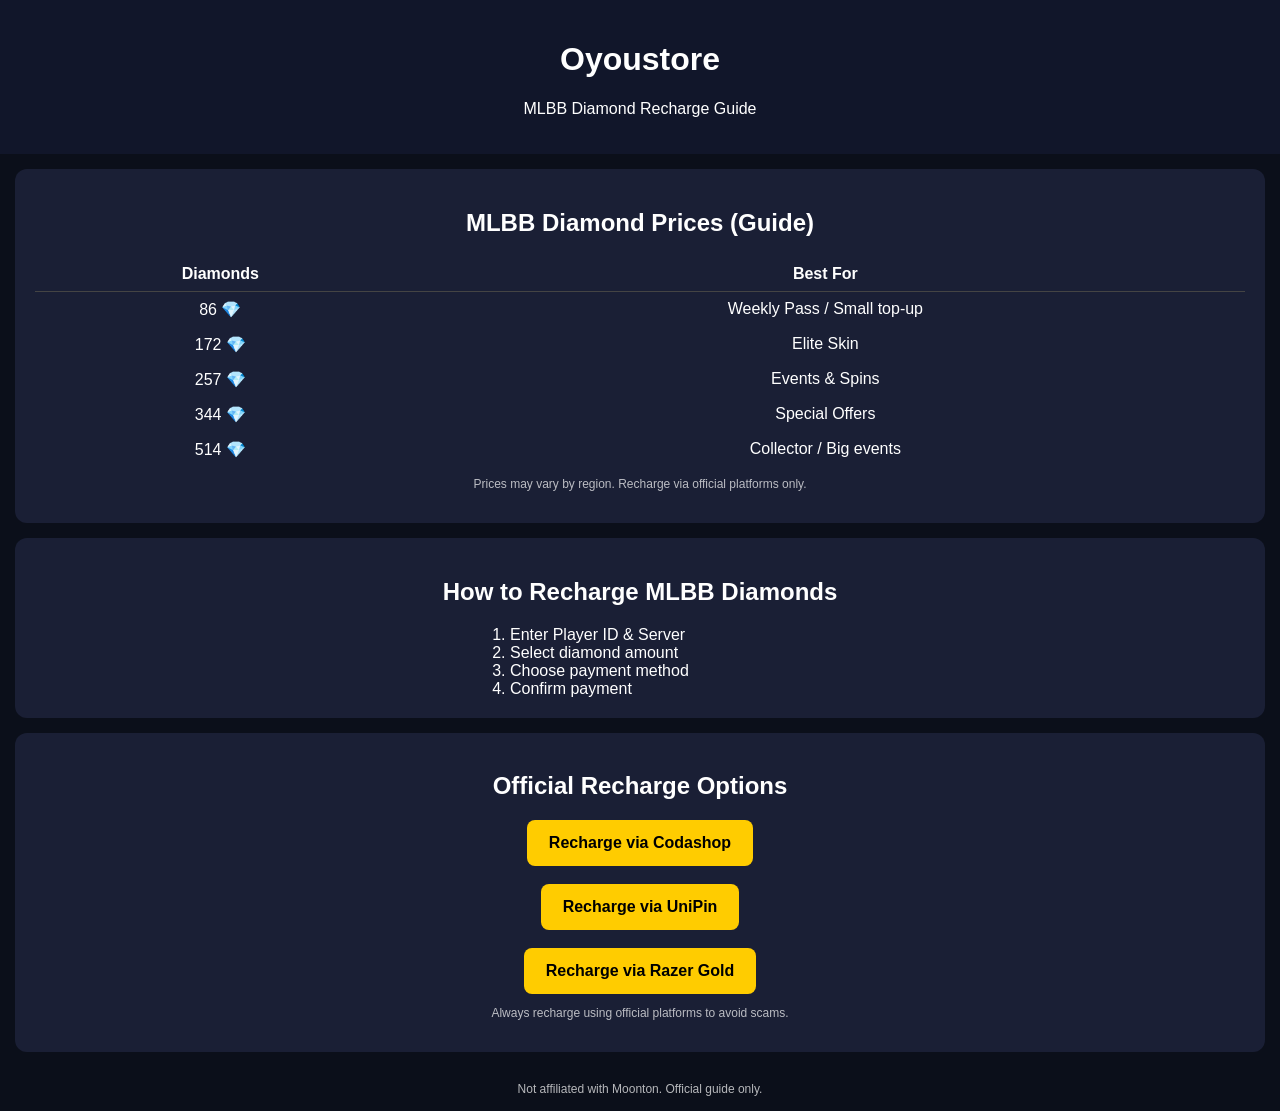
==== index.html @ 5c4f829c "Update index.html" ====
<!DOCTYPE html>
<html>
<head>
  <title>Oyoustore – MLBB Diamond Recharge</title>
  <meta name="viewport" content="width=device-width, initial-scale=1">
  <style>
    body {
      margin: 0;
      font-family: Arial, sans-serif;
      background: #0b0f1a;
      color: white;
      text-align: center;
    }
    header {
      background: #11162a;
      padding: 20px;
    }
    .box {
      background: #1a1f35;
      margin: 15px;
      padding: 20px;
      border-radius: 12px;
    }
    a.btn {
      display: inline-block;
      background: #ffcc00;
      color: black;
      padding: 14px 22px;
      text-decoration: none;
      border-radius: 8px;
      font-weight: bold;
    }
    footer {
      font-size: 12px;
      opacity: 0.7;
      padding: 15px;
    }
  </style>
</head>
<body>

<header>
  <h1>Oyoustore</h1>
  <p>MLBB Diamond Recharge Guide</p>
</header>

<div class="box">
  <h2>MLBB Diamond Prices (Guide)</h2>
  <table style="width:100%;border-collapse:collapse;color:white;">
    <tr>
      <th style="padding:8px;border-bottom:1px solid #444;">Diamonds</th>
      <th style="padding:8px;border-bottom:1px solid #444;">Best For</th>
    </tr>
    <tr>
      <td style="padding:8px;">86 💎</td>
      <td style="padding:8px;">Weekly Pass / Small top-up</td>
    </tr>
    <tr>
      <td style="padding:8px;">172 💎</td>
      <td style="padding:8px;">Elite Skin</td>
    </tr>
    <tr>
      <td style="padding:8px;">257 💎</td>
      <td style="padding:8px;">Events & Spins</td>
    </tr>
    <tr>
      <td style="padding:8px;">344 💎</td>
      <td style="padding:8px;">Special Offers</td>
    </tr>
    <tr>
      <td style="padding:8px;">514 💎</td>
      <td style="padding:8px;">Collector / Big events</td>
    </tr>
  </table>
  <p style="font-size:12px;opacity:0.7;margin-top:10px;">
    Prices may vary by region. Recharge via official platforms only.
  </p>
</div><div class="box">
  <h2>How to Recharge MLBB Diamonds</h2>
  <ol style="text-align:left;max-width:300px;margin:auto;">
    <li>Enter Player ID & Server</li>
    <li>Select diamond amount</li>
    <li>Choose payment method</li>
    <li>Confirm payment</li>
  </ol>
</div>
<div class="box">
  <h2>Official Recharge Options</h2>

  <a class="btn" href="https://www.codashop.com" target="_blank">
    Recharge via Codashop
  </a>
  <br><br>

  <a class="btn" href="https://www.unipin.com" target="_blank">
    Recharge via UniPin
  </a>
  <br><br>

  <a class="btn" href="https://gold.razer.com" target="_blank">
    Recharge via Razer Gold
  </a>

  <p style="font-size:12px;opacity:0.7;margin-top:12px;">
    Always recharge using official platforms to avoid scams.
  </p>
</div>

<footer>
  Not affiliated with Moonton. Official guide only.
</footer>

</body>
</html>
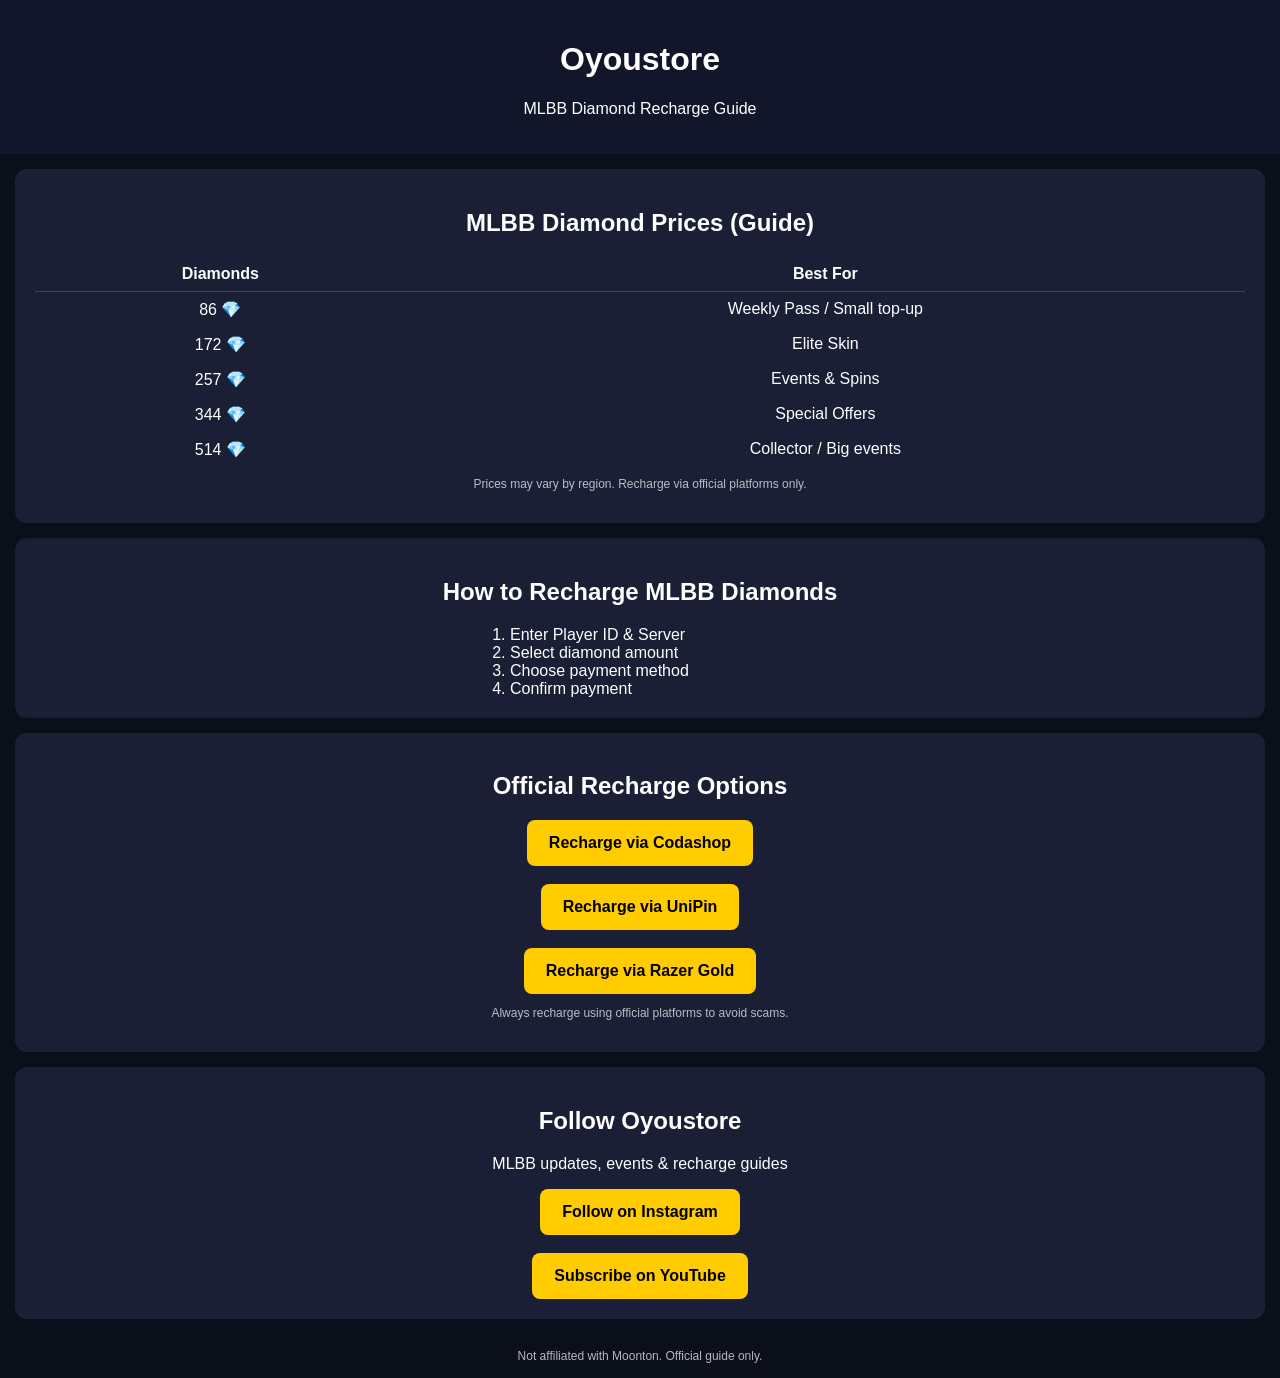
==== commit 5fdcb1fc: "Update index.html" ====
--- a/index.html
+++ b/index.html
@@ -105,10 +105,22 @@
     Always recharge using official platforms to avoid scams.
   </p>
 </div>
+<div class="box">
+  <h2>Follow Oyoustore</h2>
+  <p>MLBB updates, events & recharge guides</p>
+
+  <a class="btn" href="https://instagram.com/YOURINSTAGRAM" target="_blank">
+    Follow on Instagram
+  </a>
+  <br><br>
+
+  <a class="btn" href="https://youtube.com/@YOURYOUTUBE" target="_blank">
+    Subscribe on YouTube
+  </a>
+</div>
 
 <footer>
   Not affiliated with Moonton. Official guide only.
 </footer>
-
 </body>
 </html>
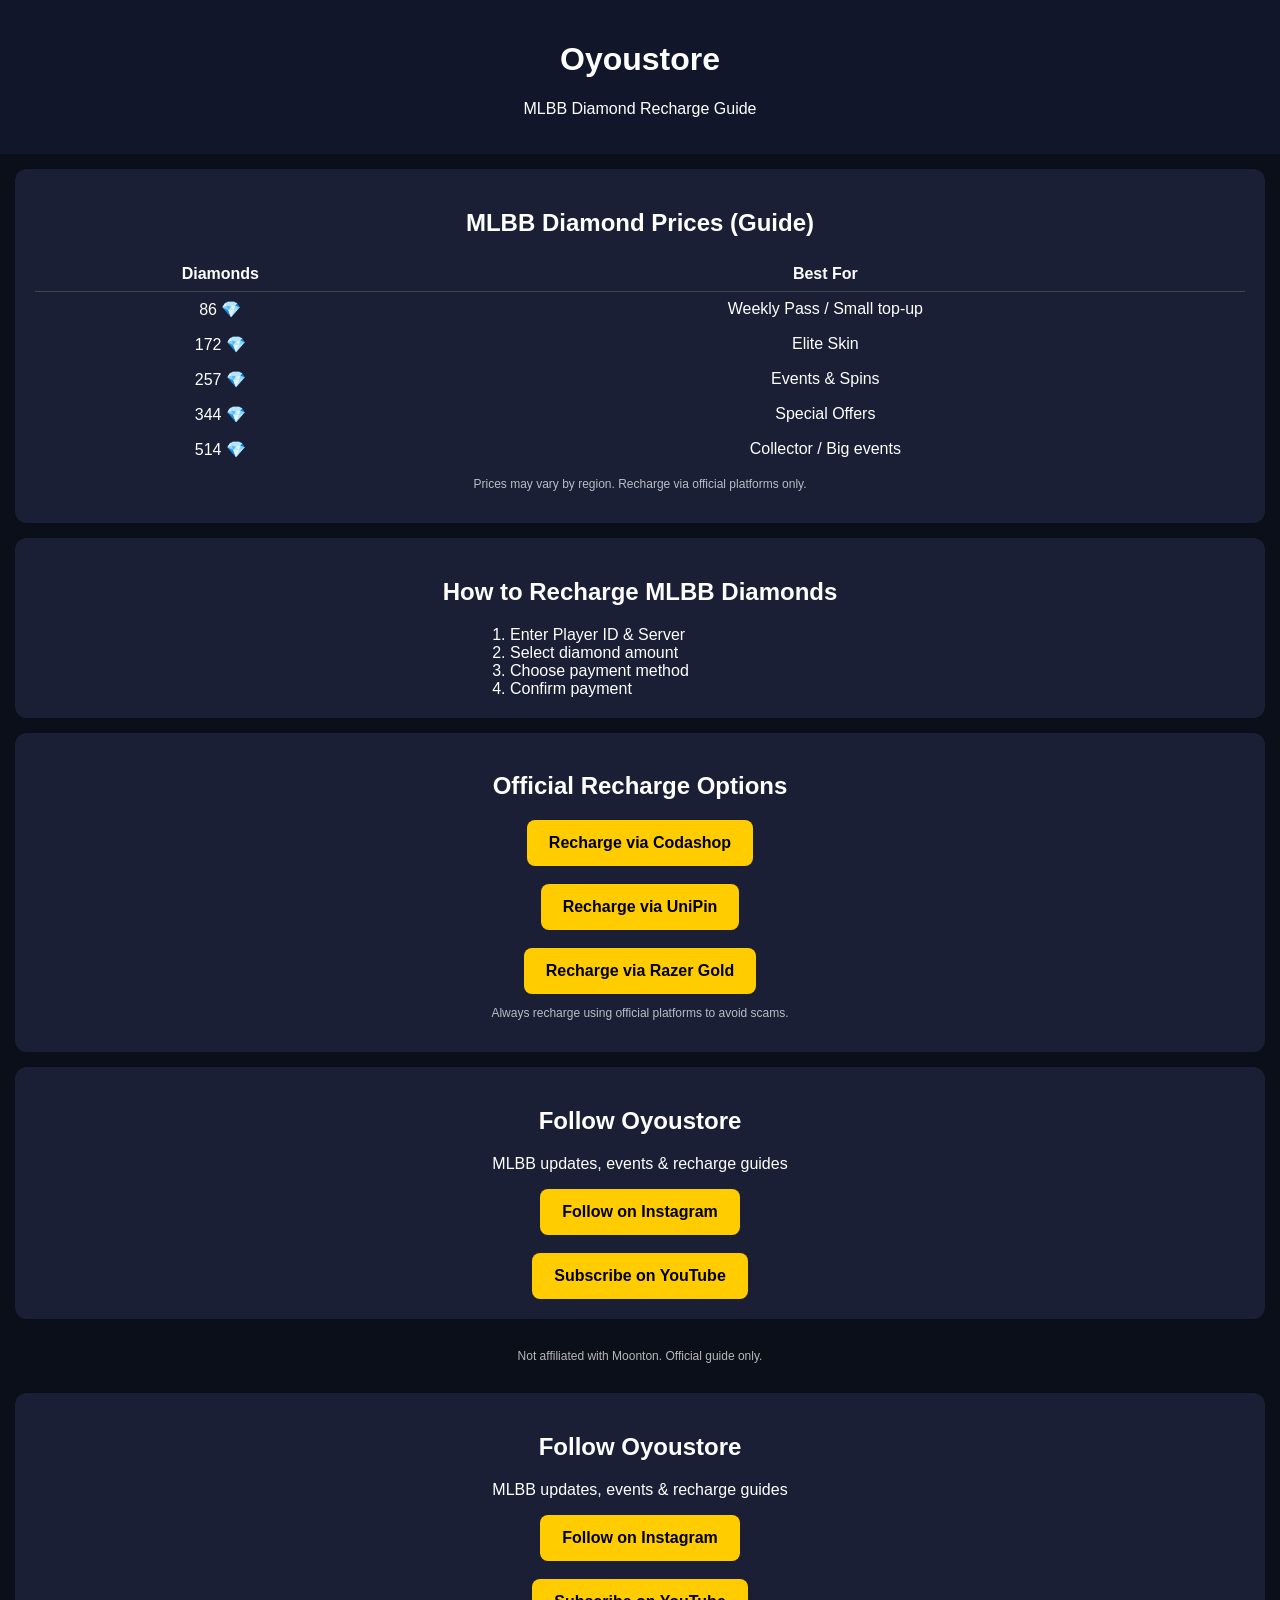
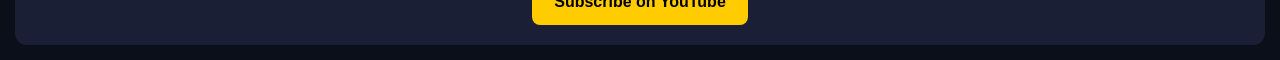
==== commit 4bdec5c7: "Update index.html" ====
--- a/index.html
+++ b/index.html
@@ -124,3 +124,16 @@
 </footer>
 </body>
 </html>
+<div class="box">
+  <h2>Follow Oyoustore</h2>
+  <p>MLBB updates, events & recharge guides</p>
+
+  <a class="btn" href="https://instagram.com/oyoupro11" target="_blank">
+    Follow on Instagram
+  </a>
+  <br><br>
+
+  <a class="btn" href="https://youtube.com/channel/UCYvXIxZ6NoGyexvRsop14Fw" target="_blank">
+    Subscribe on YouTube
+  </a>
+</div>
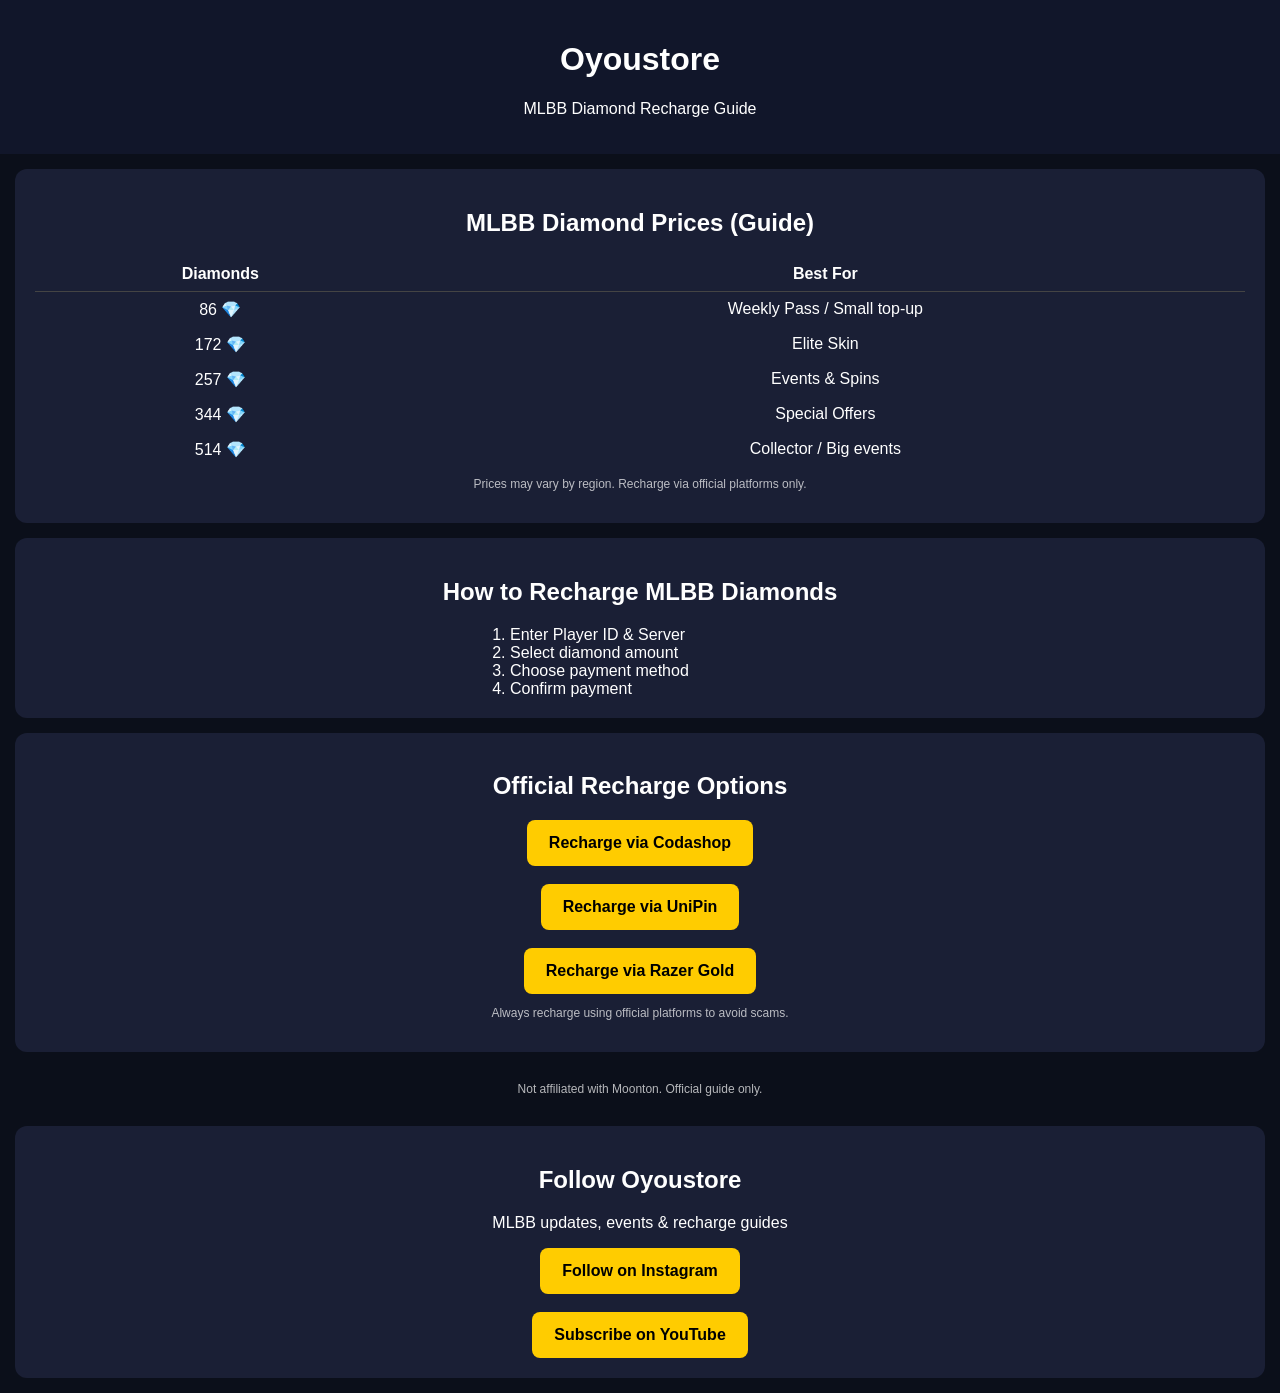
==== commit a883badb: "Update index.html" ====
--- a/index.html
+++ b/index.html
@@ -105,19 +105,6 @@
     Always recharge using official platforms to avoid scams.
   </p>
 </div>
-<div class="box">
-  <h2>Follow Oyoustore</h2>
-  <p>MLBB updates, events & recharge guides</p>
-
-  <a class="btn" href="https://instagram.com/YOURINSTAGRAM" target="_blank">
-    Follow on Instagram
-  </a>
-  <br><br>
-
-  <a class="btn" href="https://youtube.com/@YOURYOUTUBE" target="_blank">
-    Subscribe on YouTube
-  </a>
-</div>
 
 <footer>
   Not affiliated with Moonton. Official guide only.
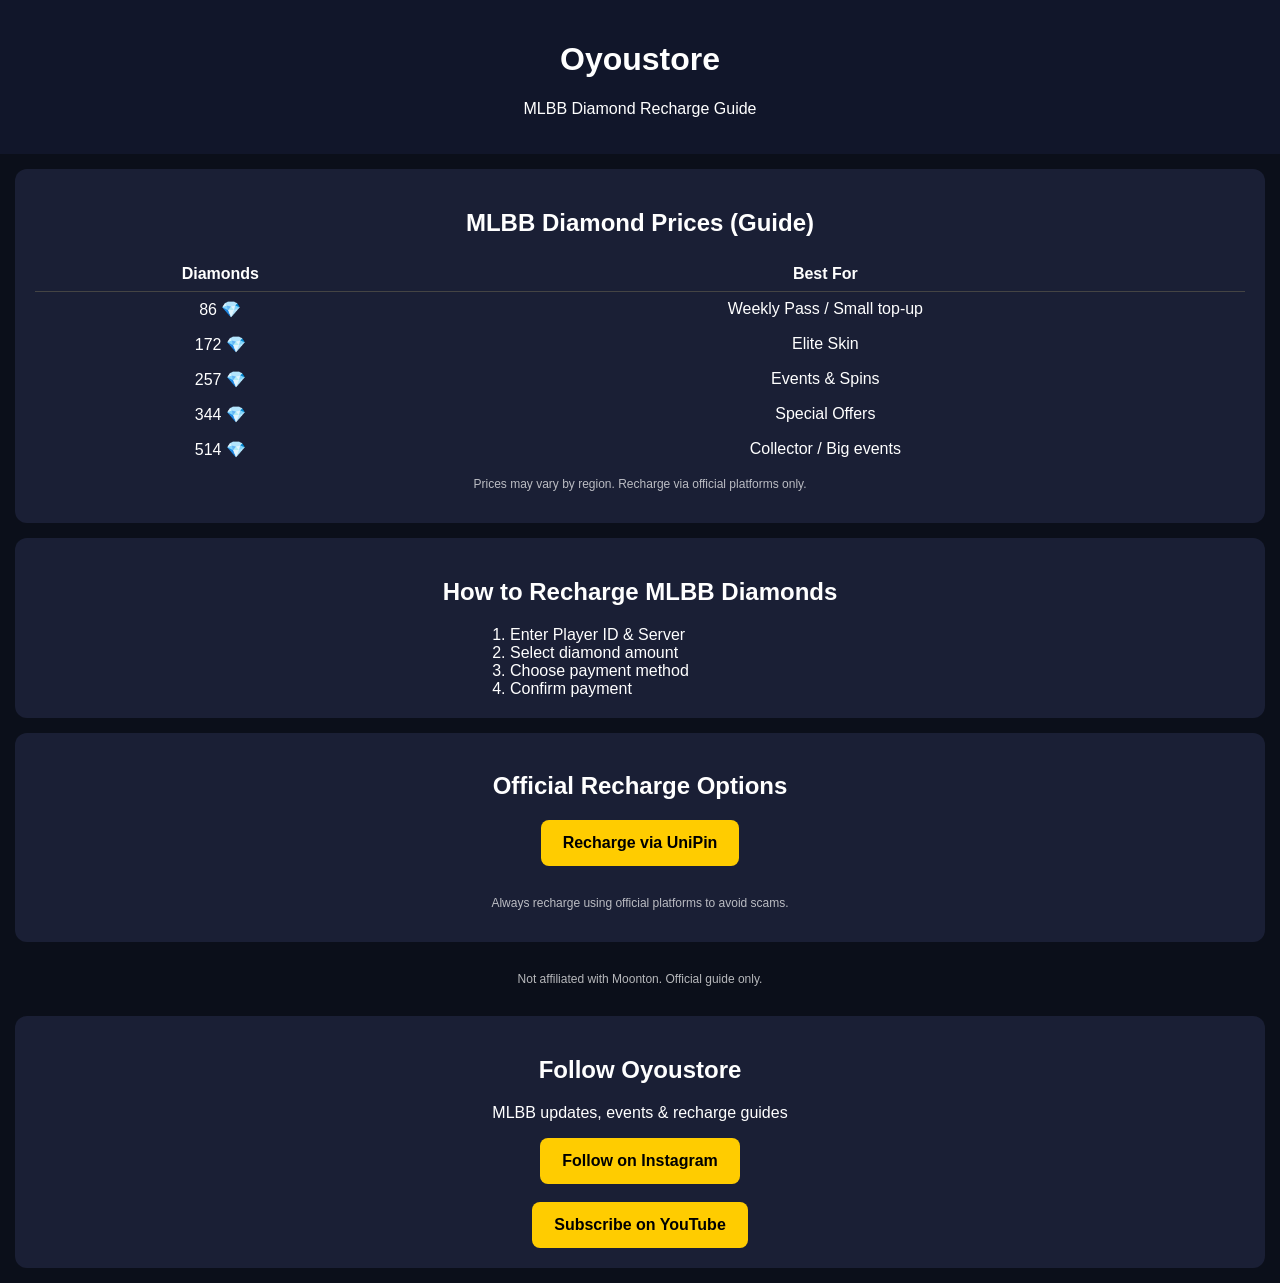
==== commit dacc9517: "Update index.html" ====
--- a/index.html
+++ b/index.html
@@ -87,19 +87,11 @@
 <div class="box">
   <h2>Official Recharge Options</h2>
 
-  <a class="btn" href="https://www.codashop.com" target="_blank">
-    Recharge via Codashop
-  </a>
-  <br><br>
-
   <a class="btn" href="https://www.unipin.com" target="_blank">
     Recharge via UniPin
   </a>
   <br><br>
 
-  <a class="btn" href="https://gold.razer.com" target="_blank">
-    Recharge via Razer Gold
-  </a>
 
   <p style="font-size:12px;opacity:0.7;margin-top:12px;">
     Always recharge using official platforms to avoid scams.
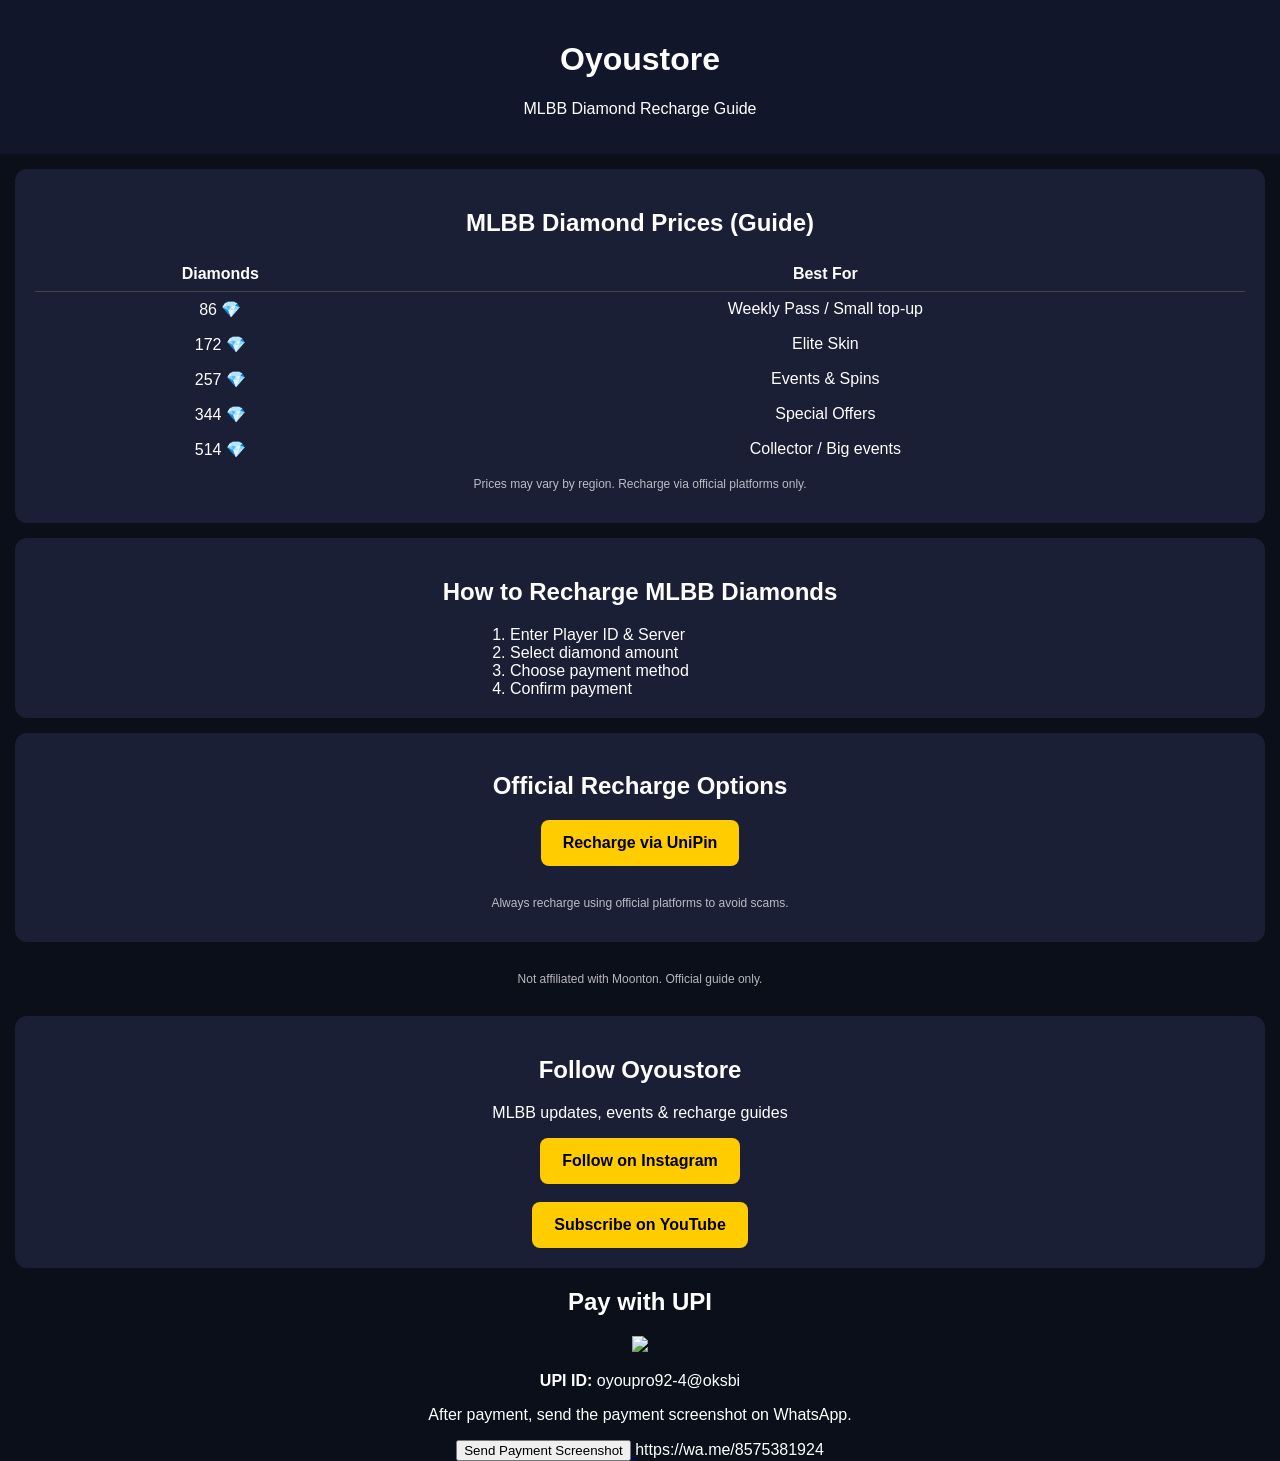
==== commit 785f5073: "Update index.html" ====
--- a/index.html
+++ b/index.html
@@ -116,3 +116,15 @@
     Subscribe on YouTube
   </a>
 </div>
+<h2>Pay with UPI</h2>
+
+<img src="images/upi-qr.jpg" width="250">
+
+<p><b>UPI ID:</b> oyoupro92-4@oksbi</p>
+
+<p>After payment, send the payment screenshot on WhatsApp.</p>
+
+<a href="https://wa.me/91YOURNUMBER">
+<button>Send Payment Screenshot</button>
+</a>
+https://wa.me/8575381924
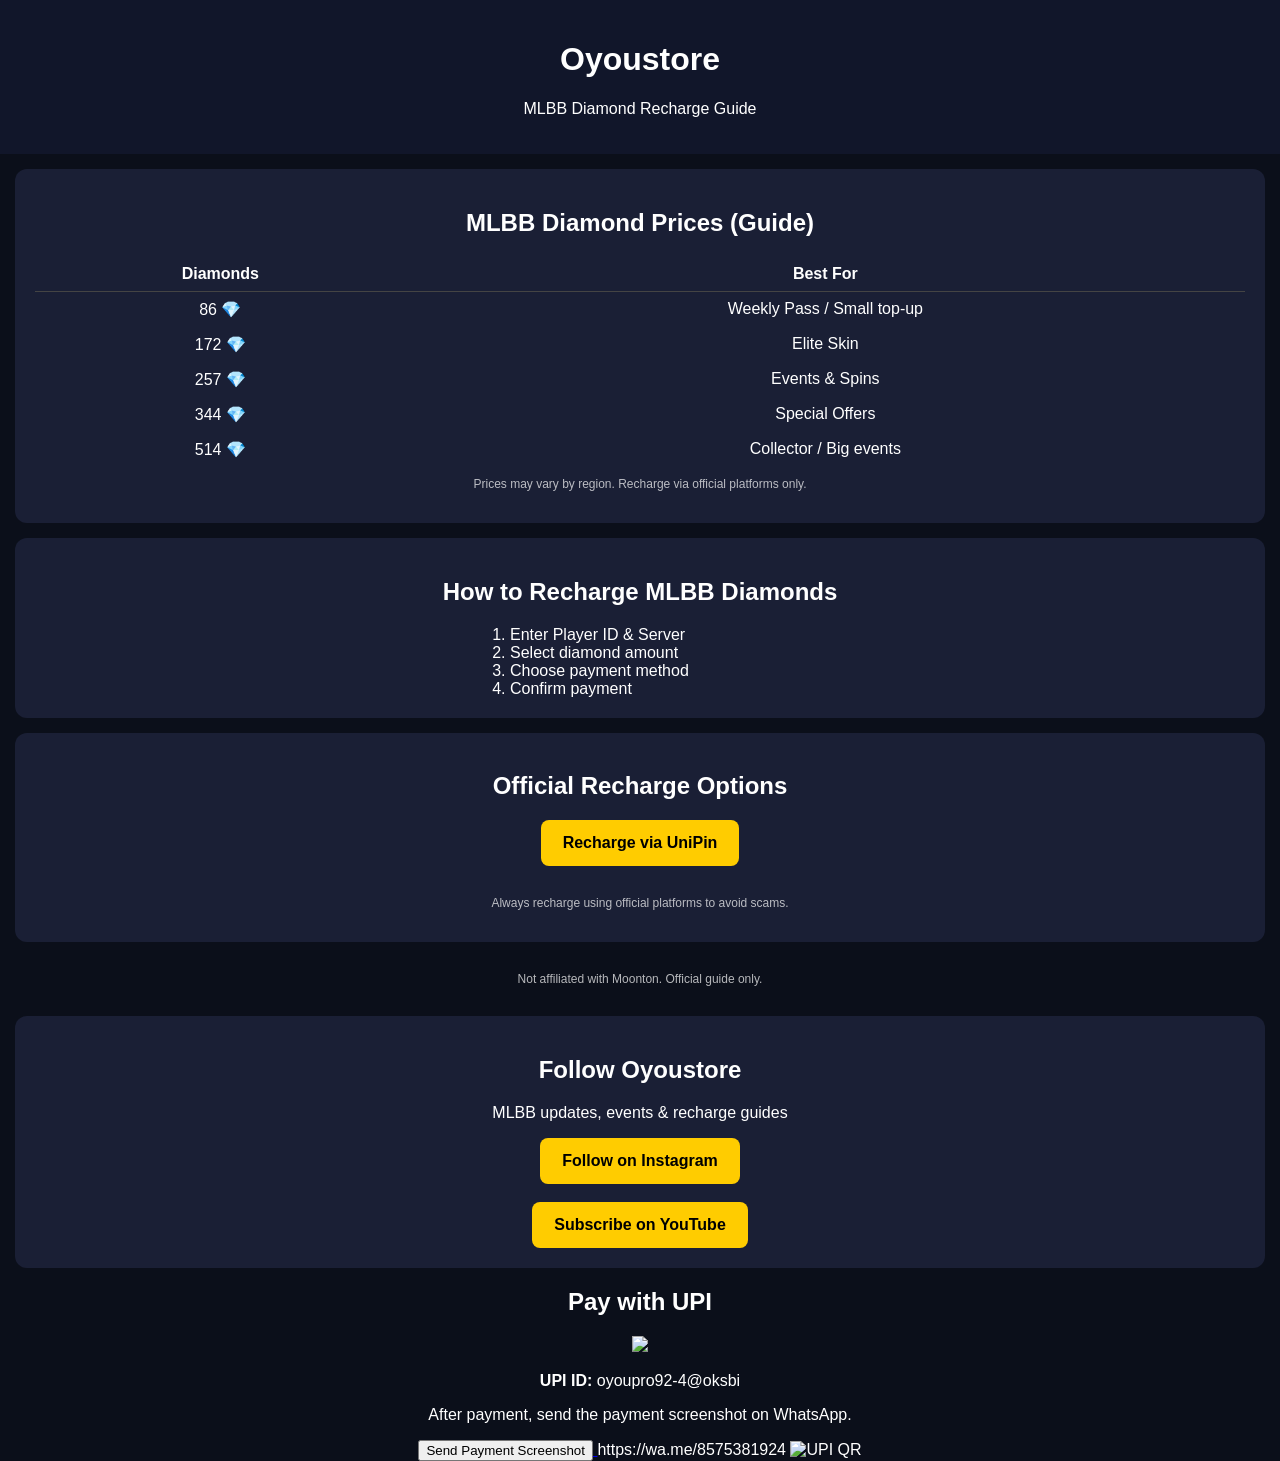
==== commit e5a7ebfc: "Update index.html" ====
--- a/index.html
+++ b/index.html
@@ -128,3 +128,4 @@
 <button>Send Payment Screenshot</button>
 </a>
 https://wa.me/8575381924
+<img src="assets/images/upi-qr.jpg" width="250" alt="UPI QR">
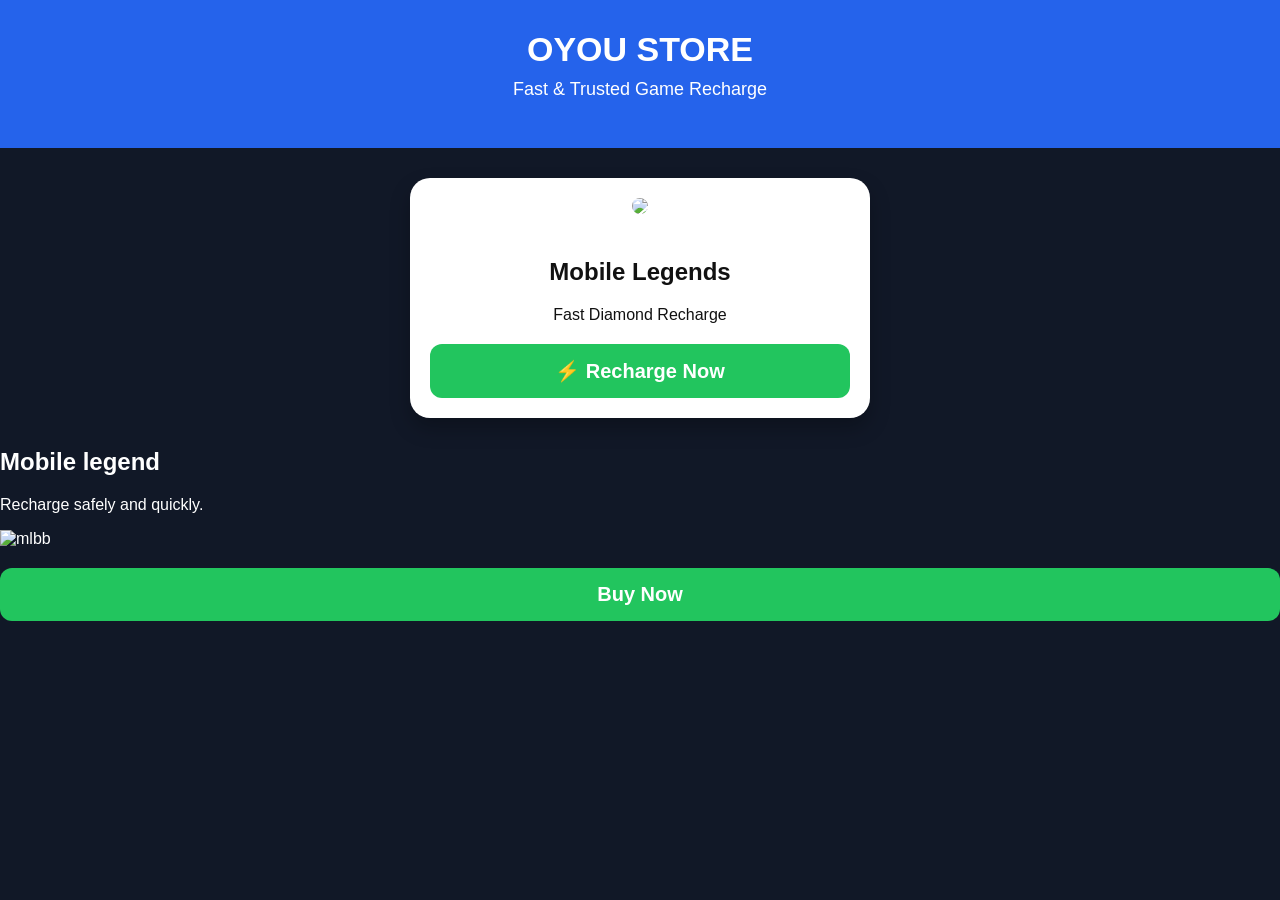
==== commit a0985c7e: "Add files via upload" ====
--- a/index.html
+++ b/index.html
@@ -1,131 +1,44 @@
 <!DOCTYPE html>
-<html>
+<html lang="en">
 <head>
-  <title>Oyoustore – MLBB Diamond Recharge</title>
-  <meta name="viewport" content="width=device-width, initial-scale=1">
-  <style>
-    body {
-      margin: 0;
-      font-family: Arial, sans-serif;
-      background: #0b0f1a;
-      color: white;
-      text-align: center;
-    }
-    header {
-      background: #11162a;
-      padding: 20px;
-    }
-    .box {
-      background: #1a1f35;
-      margin: 15px;
-      padding: 20px;
-      border-radius: 12px;
-    }
-    a.btn {
-      display: inline-block;
-      background: #ffcc00;
-      color: black;
-      padding: 14px 22px;
-      text-decoration: none;
-      border-radius: 8px;
-      font-weight: bold;
-    }
-    footer {
-      font-size: 12px;
-      opacity: 0.7;
-      padding: 15px;
-    }
-  </style>
+    <meta charset="UTF-8">
+    <meta name="viewport" content="width=device-width, initial-scale=1.0">
+    <title>OYOU STORE</title>
+
+    <link rel="stylesheet" href="style.css">
 </head>
 <body>
 
 <header>
-  <h1>Oyoustore</h1>
-  <p>MLBB Diamond Recharge Guide</p>
+    <h1>OYOU STORE</h1>
+    <p>Fast & Trusted Game Recharge</p>
 </header>
 
-<div class="box">
-  <h2>MLBB Diamond Prices (Guide)</h2>
-  <table style="width:100%;border-collapse:collapse;color:white;">
-    <tr>
-      <th style="padding:8px;border-bottom:1px solid #444;">Diamonds</th>
-      <th style="padding:8px;border-bottom:1px solid #444;">Best For</th>
-    </tr>
-    <tr>
-      <td style="padding:8px;">86 💎</td>
-      <td style="padding:8px;">Weekly Pass / Small top-up</td>
-    </tr>
-    <tr>
-      <td style="padding:8px;">172 💎</td>
-      <td style="padding:8px;">Elite Skin</td>
-    </tr>
-    <tr>
-      <td style="padding:8px;">257 💎</td>
-      <td style="padding:8px;">Events & Spins</td>
-    </tr>
-    <tr>
-      <td style="padding:8px;">344 💎</td>
-      <td style="padding:8px;">Special Offers</td>
-    </tr>
-    <tr>
-      <td style="padding:8px;">514 💎</td>
-      <td style="padding:8px;">Collector / Big events</td>
-    </tr>
-  </table>
-  <p style="font-size:12px;opacity:0.7;margin-top:10px;">
-    Prices may vary by region. Recharge via official platforms only.
-  </p>
-</div><div class="box">
-  <h2>How to Recharge MLBB Diamonds</h2>
-  <ol style="text-align:left;max-width:300px;margin:auto;">
-    <li>Enter Player ID & Server</li>
-    <li>Select diamond amount</li>
-    <li>Choose payment method</li>
-    <li>Confirm payment</li>
-  </ol>
+<div class="card">
+
+<img src="images/upi-qr.jpg" class="game-banner">
+
+<h2>Mobile Legends</h2>
+
+<p>Fast Diamond Recharge</p>
+
+<a href="products.html" class="buy-link">
+<button class="buy-btn">
+⚡ Recharge Now
+</button>
+</a>
+
 </div>
-<div class="box">
-  <h2>Official Recharge Options</h2>
-
-  <a class="btn" href="https://www.unipin.com" target="_blank">
-    Recharge via UniPin
-  </a>
-  <br><br>
-
-
-  <p style="font-size:12px;opacity:0.7;margin-top:12px;">
-    Always recharge using official platforms to avoid scams.
-  </p>
+    <h2>Mobile legend</h2>
+    <p>Recharge safely and quickly.</p>
+<img src="images/upi-qr.jpg" alt="mlbb" width="250">
+ <a href="products.html" class="buy-link">
+    <button class="buy-btn">Buy Now</button>
+</a>
+</a>
 </div>
 
-<footer>
-  Not affiliated with Moonton. Official guide only.
-</footer>
+<script src="script.js"></script>
+
 </body>
 </html>
-<div class="box">
-  <h2>Follow Oyoustore</h2>
-  <p>MLBB updates, events & recharge guides</p>
-
-  <a class="btn" href="https://instagram.com/oyoupro11" target="_blank">
-    Follow on Instagram
-  </a>
-  <br><br>
-
-  <a class="btn" href="https://youtube.com/channel/UCYvXIxZ6NoGyexvRsop14Fw" target="_blank">
-    Subscribe on YouTube
-  </a>
-</div>
-<h2>Pay with UPI</h2>
-
-<img src="images/upi-qr.jpg" width="250">
-
-<p><b>UPI ID:</b> oyoupro92-4@oksbi</p>
-
-<p>After payment, send the payment screenshot on WhatsApp.</p>
-
-<a href="https://wa.me/91YOURNUMBER">
-<button>Send Payment Screenshot</button>
-</a>
-https://wa.me/8575381924
-<img src="assets/images/upi-qr.jpg" width="250" alt="UPI QR">
--- a/style.css
+++ b/style.css
@@ -0,0 +1,203 @@
+body{
+    margin:0;
+    font-family:Arial, sans-serif;
+    background:#111827;
+    color:#fff;
+}
+
+header{
+    background:#2563eb;
+    text-align:center;
+    padding:30px 15px;
+}
+
+header h1{
+    margin:0;
+    font-size:34px;
+}
+
+header p{
+    margin-top:10px;
+    font-size:18px;
+}
+.grid{
+    display:grid;
+    grid-template-columns:repeat(2,1fr);
+    gap:15px;
+    padding:15px;
+}
+
+.product{
+    background:#fff;
+    color:#111;
+    border-radius:15px;
+    padding:15px;
+    text-align:center;
+    display:flex;
+    flex-direction:column;
+    justify-content:space-between;
+    min-height:280px;
+}
+
+.product img{
+    width:80px;
+    height:80px;
+    object-fit:cover;
+    margin:0 auto 10px;
+    display:block;
+}
+
+.product h3{
+    font-size:18px;
+    margin:10px 0;
+    min-height:50px;
+}
+
+.product p{
+    color:red;
+    font-size:22px;
+    font-weight:bold;
+    margin:10px 0;
+}
+
+.product button{
+    width:100%;
+    padding:12px;
+    background:#22c55e;
+    color:#fff;
+    border:none;
+    border-radius:10px;
+    font-size:18px;
+    font-weight:bold;
+}
+
+.card{
+    width:90%;
+    max-width:400px;
+    margin:25px auto;
+    background:#fff;
+    color:#111;
+    border-radius:18px;
+    padding:20px;
+}
+
+input,
+select{
+    width:100%;
+    padding:12px;
+    border:1px solid #ccc;
+    border-radius:10px;
+    margin-top:5px;
+    margin-bottom:15px;
+    font-size:16px;
+    box-sizing:border-box;
+}
+
+label{
+    font-weight:bold;
+}
+
+@media(max-width:600px){
+    .grid{
+        grid-template-columns:repeat(2,1fr);
+        gap:10px;
+    }
+
+    .product img{
+        width:80px;
+        height:80px;
+    }
+
+    .product h3{
+        font-size:17px;
+    }
+
+    .product p{
+        font-size:20px;
+    }
+
+    .product button{
+        font-size:16px;
+    }
+}
+.buy-btn{
+    display:block;
+    width:220px;
+    margin:20px auto 0;
+    padding:15px;
+    background:#22c55e;
+    color:white;
+    border:none;
+    border-radius:12px;
+    font-size:20px;
+    font-weight:bold;
+    cursor:pointer;
+}
+
+.buy-btn:hover{
+    background:#16a34a;
+}
+.buy-link{
+    display:block;
+    text-align:center;
+    margin-top:20px;
+}
+
+.buy-btn{
+    width:220px;
+    padding:15px 0;
+    background:#22c55e;
+    color:white;
+    border:none;
+    border-radius:12px;
+    font-size:20px;
+    font-weight:bold;
+    cursor:pointer;
+}
+
+.buy-btn:hover{
+    background:#16a34a;
+}
+.card{
+    width:90%;
+    max-width:420px;
+    margin:30px auto;
+    background:white;
+    color:#111;
+    border-radius:20px;
+    padding:20px;
+    text-align:center;
+    box-shadow:0 10px 20px rgba(0,0,0,.25);
+}
+
+.game-banner{
+    width:100%;
+    border-radius:15px;
+    margin-bottom:20px;
+}
+
+.buy-link{
+    text-decoration:none;
+}
+
+.buy-btn{
+    width:100%;
+    padding:15px;
+    background:#22c55e;
+    color:white;
+    border:none;
+    border-radius:12px;
+    font-size:20px;
+    font-weight:bold;
+}
+.validate-btn{
+    width:100%;
+    background:#ef4444;
+    color:white;
+    padding:12px;
+    border:none;
+    border-radius:12px;
+    font-size:18px;
+    margin-top:10px;
+    margin-bottom:15px;
+}
